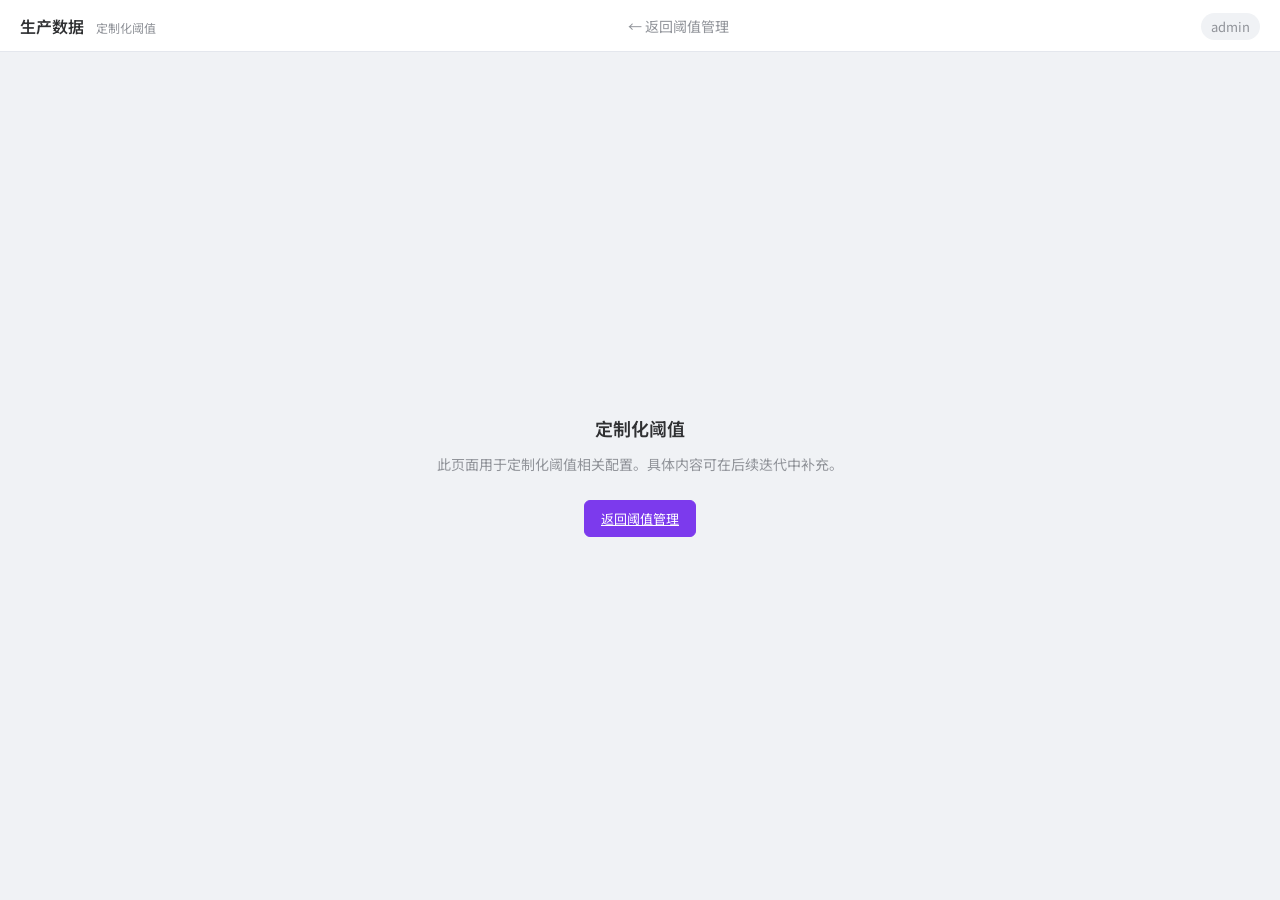
==== custom-threshold.html @ 95ab2747 "Add threshold management static site" ====
<!DOCTYPE html>
<html lang="zh-CN">
<head>
  <meta charset="UTF-8" />
  <meta name="viewport" content="width=device-width, initial-scale=1.0" />
  <title>生产数据 - 定制化阈值</title>
  <link rel="preconnect" href="https://fonts.googleapis.com" />
  <link rel="preconnect" href="https://fonts.gstatic.com" crossorigin />
  <link href="https://fonts.googleapis.com/css2?family=Noto+Sans+SC:wght@400;500;600&display=swap" rel="stylesheet" />
  <link rel="stylesheet" href="styles.css" />
  <style>
    a.main-tab {
      text-decoration: none;
      color: var(--text-secondary);
    }
    a.main-tab:hover {
      color: var(--text);
      background: #f5f7fa;
    }
    .custom-page {
      flex: 1;
      display: flex;
      flex-direction: column;
      align-items: center;
      justify-content: center;
      padding: 40px 20px;
      text-align: center;
    }
    .custom-page h1 {
      margin: 0 0 12px;
      font-size: 18px;
      font-weight: 600;
    }
    .custom-page p {
      margin: 0 0 24px;
      color: var(--text-secondary);
      font-size: 14px;
      max-width: 420px;
      line-height: 1.6;
    }
  </style>
</head>
<body>
  <div class="app">
    <header class="top-header">
      <div class="brand">
        <span class="brand-title">生产数据</span>
        <span class="brand-meta">定制化阈值</span>
      </div>
      <nav class="main-tabs">
        <a href="index.html" class="main-tab">← 返回阈值管理</a>
      </nav>
      <div class="header-right">
        <span class="user-pill">admin</span>
      </div>
    </header>

    <main class="custom-page">
      <h1>定制化阈值</h1>
      <p>此页面用于定制化阈值相关配置。具体内容可在后续迭代中补充。</p>
      <a href="index.html" class="btn btn-primary">返回阈值管理</a>
    </main>
  </div>
</body>
</html>
---- styles.css ----
/* 阈值管理 - 生产数据风格 */
:root {
  --bg-page: #f0f2f5;
  --bg-card: #ffffff;
  --border: #e4e7ed;
  --text: #303133;
  --text-secondary: #909399;
  --primary: #7c3aed;
  --primary-hover: #6d28d9;
  --primary-soft: #ede9fe;
  --success: #67c23a;
  --danger: #f56c6c;
  --radius: 6px;
  --shadow: 0 1px 3px rgba(0, 0, 0, 0.06);
  font-size: 14px;
}

*,
*::before,
*::after {
  box-sizing: border-box;
}

body {
  margin: 0;
  font-family: "Noto Sans SC", "Microsoft YaHei", system-ui, sans-serif;
  background: var(--bg-page);
  color: var(--text);
  min-height: 100vh;
}

.app {
  min-height: 100vh;
  display: flex;
  flex-direction: column;
}

/* Header */
.top-header {
  display: flex;
  align-items: center;
  justify-content: space-between;
  padding: 0 20px;
  height: 52px;
  background: var(--bg-card);
  border-bottom: 1px solid var(--border);
}

.brand {
  display: flex;
  align-items: baseline;
  gap: 12px;
}

.brand-title {
  font-weight: 600;
  font-size: 16px;
}

.brand-meta {
  font-size: 12px;
  color: var(--text-secondary);
}

.main-tabs {
  display: flex;
  gap: 4px;
}

.main-tab {
  padding: 8px 16px;
  border: none;
  background: transparent;
  color: var(--text-secondary);
  font-family: inherit;
  font-size: 14px;
  cursor: pointer;
  border-radius: var(--radius);
}

.main-tab:hover {
  color: var(--text);
  background: var(--bg-page);
}

.main-tab.is-active {
  color: var(--primary);
  font-weight: 600;
  background: var(--primary-soft);
}

.user-pill {
  font-size: 13px;
  color: var(--text-secondary);
  padding: 4px 10px;
  background: var(--bg-page);
  border-radius: 999px;
}

/* Version bar */
.version-bar {
  display: flex;
  align-items: center;
  justify-content: space-between;
  flex-wrap: wrap;
  gap: 12px;
  padding: 10px 20px;
  background: var(--bg-card);
  border-bottom: 1px solid var(--border);
}

.version-text {
  font-size: 13px;
  color: var(--text-secondary);
}

.version-text strong {
  color: var(--text);
  font-weight: 500;
}

.version-actions {
  display: flex;
  flex-wrap: wrap;
  gap: 8px;
  align-items: center;
}

/* Layout */
.layout {
  flex: 1;
  display: grid;
  grid-template-columns: 240px 1fr;
  min-height: 0;
}

/* Sidebar */
.sidebar {
  background: var(--bg-card);
  border-right: 1px solid var(--border);
  display: flex;
  flex-direction: column;
  min-height: calc(100vh - 120px);
}

.search-wrap {
  padding: 12px;
  border-bottom: 1px solid var(--border);
}

.search-input {
  width: 100%;
  padding: 8px 10px;
  border: 1px solid var(--border);
  border-radius: var(--radius);
  font-family: inherit;
  font-size: 13px;
  outline: none;
}

.search-input:focus {
  border-color: var(--primary);
  box-shadow: 0 0 0 2px var(--primary-soft);
}

.feature-list {
  list-style: none;
  margin: 0;
  padding: 8px;
  overflow-y: auto;
}

.feature-item {
  display: flex;
  align-items: center;
  gap: 8px;
  padding: 10px 12px;
  border-radius: var(--radius);
  cursor: pointer;
  font-size: 13px;
  color: var(--text);
  border: 1px solid transparent;
}

.feature-item:hover {
  background: #fafafa;
}

.feature-item.is-active {
  background: var(--primary-soft);
  color: var(--primary);
  font-weight: 500;
  border-color: #ddd6fe;
}

.feature-icon {
  flex-shrink: 0;
  width: 18px;
  height: 18px;
  display: inline-flex;
  align-items: center;
  justify-content: center;
  font-size: 12px;
  border-radius: 4px;
}

.feature-icon.neg {
  color: var(--danger);
  background: #fef0f0;
}

.feature-icon.ok {
  color: var(--success);
  background: #f0f9eb;
}

/* Workspace */
.workspace {
  padding: 16px 20px 24px;
  overflow: auto;
  display: flex;
  flex-direction: column;
  gap: 12px;
}

.toolbar {
  display: flex;
  align-items: center;
  justify-content: space-between;
  flex-wrap: wrap;
  gap: 12px;
}

.toolbar-left {
  display: flex;
  flex-wrap: wrap;
  align-items: center;
  gap: 10px;
}

.select {
  padding: 6px 10px;
  border: 1px solid var(--border);
  border-radius: var(--radius);
  font-family: inherit;
  font-size: 13px;
  background: var(--bg-card);
  color: var(--text);
  min-width: 140px;
}

.select:focus {
  outline: none;
  border-color: var(--primary);
}

.toggle {
  display: inline-flex;
  align-items: center;
  gap: 8px;
  font-size: 13px;
  color: var(--text-secondary);
  cursor: pointer;
  user-select: none;
}

.toggle input {
  position: absolute;
  opacity: 0;
  width: 0;
  height: 0;
}

.toggle-slider {
  width: 36px;
  height: 20px;
  background: #dcdfe6;
  border-radius: 10px;
  position: relative;
  transition: background 0.2s;
}

.toggle-slider::after {
  content: "";
  position: absolute;
  width: 16px;
  height: 16px;
  background: #fff;
  border-radius: 50%;
  top: 2px;
  left: 2px;
  transition: transform 0.2s;
  box-shadow: var(--shadow);
}

.toggle input:checked + .toggle-slider {
  background: var(--primary);
}

.toggle input:checked + .toggle-slider::after {
  transform: translateX(16px);
}

/* Buttons */
.btn {
  font-family: inherit;
  font-size: 13px;
  padding: 8px 16px;
  border-radius: var(--radius);
  border: 1px solid transparent;
  cursor: pointer;
  display: inline-flex;
  align-items: center;
  justify-content: center;
  gap: 6px;
  transition: background 0.15s, border-color 0.15s, color 0.15s;
}

.btn-sm {
  padding: 6px 12px;
  font-size: 12px;
}

.btn-primary {
  background: var(--primary);
  color: #fff;
  border-color: var(--primary);
}

.btn-primary:hover {
  background: var(--primary-hover);
  border-color: var(--primary-hover);
}

.btn-ghost {
  background: var(--bg-card);
  color: var(--text);
  border-color: var(--border);
}

.btn-ghost:hover {
  border-color: var(--primary);
  color: var(--primary);
}

.btn-outline {
  background: transparent;
  color: var(--primary);
  border-color: #c4b5fd;
}

.btn-outline:hover {
  background: var(--primary-soft);
}

.icon-btn {
  width: 32px;
  height: 32px;
  padding: 0;
  border: none;
  background: transparent;
  border-radius: var(--radius);
  cursor: pointer;
  color: var(--text-secondary);
  font-size: 16px;
  line-height: 1;
}

.icon-btn:hover {
  background: var(--bg-page);
  color: var(--primary);
}

.icon-btn.danger:hover {
  color: var(--danger);
  background: #fef0f0;
}

/* Table */
.table-wrap {
  background: var(--bg-card);
  border-radius: var(--radius);
  border: 1px solid var(--border);
  box-shadow: var(--shadow);
  overflow: auto;
  max-width: 100%;
}

.threshold-table {
  width: 100%;
  border-collapse: collapse;
  font-size: 13px;
  min-width: 1100px;
}

.threshold-table th,
.threshold-table td {
  padding: 10px 8px;
  border-bottom: 1px solid var(--border);
  text-align: left;
  vertical-align: middle;
}

.threshold-table th {
  background: #fafafa;
  font-weight: 600;
  color: var(--text-secondary);
  white-space: nowrap;
}

.threshold-table tbody tr:hover {
  background: #fafafa;
}

.col-idx {
  width: 44px;
  text-align: center;
}

.col-actions {
  width: 140px;
  text-align: center;
}

.idx-cell {
  text-align: center;
  color: var(--text-secondary);
}

.cell-inner {
  display: flex;
  flex-wrap: wrap;
  align-items: center;
  gap: 6px;
}

.target-wrap {
  min-height: 32px;
  display: flex;
  align-items: center;
}

.target-name {
  display: inline-flex;
  align-items: center;
  gap: 6px;
}

.target-badge {
  font-size: 11px;
  line-height: 1;
  padding: 2px 6px;
  border-radius: 10px;
  background: #ecf5ff;
  color: #409eff;
  border: 1px solid #d9ecff;
}

.text-btn {
  border: 0;
  background: transparent;
  color: var(--primary);
  padding: 0;
  cursor: pointer;
  font-size: 13px;
}

.text-btn:hover {
  text-decoration: underline;
}

.text-btn.danger {
  color: var(--danger);
}

.cond-group {
  display: flex;
  flex-wrap: wrap;
  align-items: center;
  gap: 6px;
  min-height: 36px;
}

.cond-group.is-disabled {
  opacity: 0.45;
  pointer-events: none;
}

.cond-select,
.cond-input {
  padding: 5px 8px;
  border: 1px solid var(--border);
  border-radius: 4px;
  font-family: inherit;
  font-size: 12px;
  background: var(--bg-card);
}

.cond-select {
  max-width: 110px;
}

.cond-input {
  width: 72px;
}

.cond-input--narrow {
  width: 60px;
}

.cond-between {
  display: inline-flex;
  align-items: center;
  gap: 4px;
}

.cond-val-inline {
  display: inline-flex;
  flex-wrap: wrap;
  align-items: center;
  gap: 2px 6px;
}

.cond-mm-hint {
  font-size: 11px;
  color: var(--text-secondary);
  white-space: nowrap;
  max-width: 140px;
  overflow: hidden;
  text-overflow: ellipsis;
}

.cond-sep {
  color: var(--text-secondary);
  font-size: 12px;
}

.status-enabled {
  color: var(--success);
  font-weight: 500;
}

.status-disabled {
  color: var(--text-secondary);
}

.img-placeholder {
  width: 36px;
  height: 28px;
  border: 1px dashed var(--border);
  border-radius: 4px;
  display: inline-flex;
  align-items: center;
  justify-content: center;
  color: var(--text-secondary);
  font-size: 11px;
  background: #fafafa;
}

.table-footer {
  padding-top: 4px;
}

/* Toast */
.toast {
  position: fixed;
  bottom: 24px;
  left: 50%;
  transform: translateX(-50%) translateY(80px);
  padding: 10px 20px;
  background: rgba(48, 49, 51, 0.92);
  color: #fff;
  border-radius: var(--radius);
  font-size: 13px;
  opacity: 0;
  pointer-events: none;
  transition: transform 0.25s, opacity 0.25s;
  z-index: 1000;
}

.toast.is-visible {
  opacity: 1;
  transform: translateX(-50%) translateY(0);
}

/* 导入/导出 选择弹层 */
.modal-backdrop {
  position: fixed;
  inset: 0;
  z-index: 1100;
  display: none;
  align-items: center;
  justify-content: center;
  padding: 20px;
  background: rgba(0, 0, 0, 0.45);
}

.modal-backdrop.is-open {
  display: flex;
}

.modal-dialog {
  width: 100%;
  max-width: 400px;
  background: var(--bg-card);
  border-radius: var(--radius);
  box-shadow: 0 8px 32px rgba(0, 0, 0, 0.12);
  padding: 22px 24px 20px;
  border: 1px solid var(--border);
}

.modal-title {
  margin: 0 0 8px;
  font-size: 17px;
  font-weight: 600;
}

.modal-desc {
  margin: 0 0 20px;
  font-size: 13px;
  color: var(--text-secondary);
  line-height: 1.5;
}

.modal-actions {
  display: flex;
  flex-wrap: wrap;
  gap: 10px;
  justify-content: flex-end;
}

@media (max-width: 960px) {
  .layout {
    grid-template-columns: 1fr;
  }

  .sidebar {
    min-height: auto;
    border-right: none;
    border-bottom: 1px solid var(--border);
  }
}
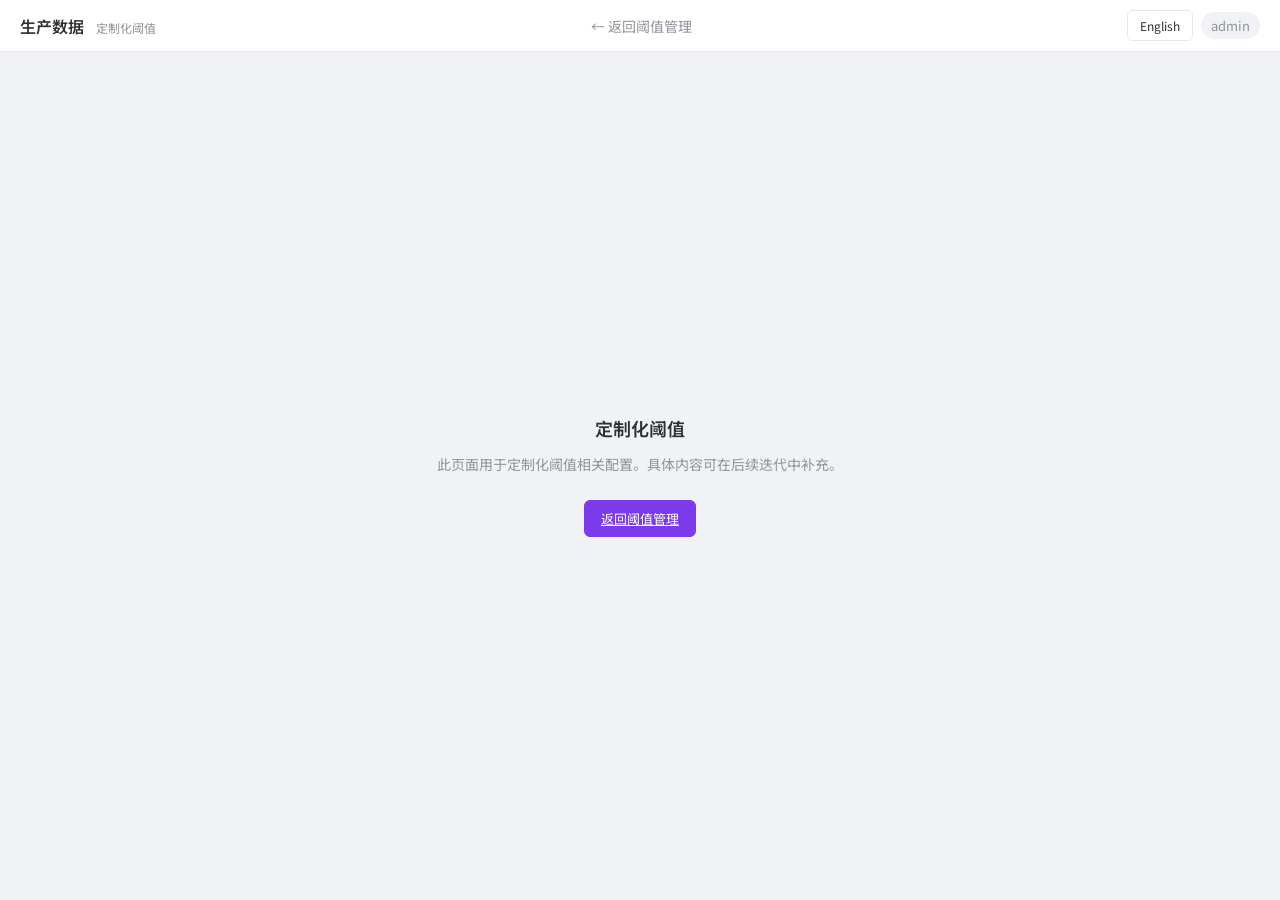
==== commit d84f7628: "添加全局中英文转换功能" ====
--- a/custom-threshold.html
+++ b/custom-threshold.html
@@ -40,26 +40,37 @@
     }
   </style>
 </head>
-<body>
+<body data-subpage="custom" data-i18n-doc="docTitleCustom">
   <div class="app">
     <header class="top-header">
       <div class="brand">
-        <span class="brand-title">生产数据</span>
-        <span class="brand-meta">定制化阈值</span>
+        <span class="brand-title" data-i18n="sub_sp_brand">生产数据</span>
+        <span class="brand-meta" data-i18n="sub_custom_meta">定制化阈值</span>
       </div>
       <nav class="main-tabs">
-        <a href="index.html" class="main-tab">← 返回阈值管理</a>
+        <a href="index.html" class="main-tab" data-i18n="btnBackTmpl" id="sp-back">← 返回阈值管理</a>
       </nav>
       <div class="header-right">
-        <span class="user-pill">admin</span>
+        <button type="button" class="btn btn-ghost btn-sm" id="btn-lang" title="English">English</button>
+        <span class="user-pill" data-i18n="userPill">admin</span>
       </div>
     </header>
 
     <main class="custom-page">
-      <h1>定制化阈值</h1>
-      <p>此页面用于定制化阈值相关配置。具体内容可在后续迭代中补充。</p>
-      <a href="index.html" class="btn btn-primary">返回阈值管理</a>
+      <h1 data-i18n="sub_custom_h1" id="sp-h1">定制化阈值</h1>
+      <p data-i18n="sub_custom_lead" id="sp-lead">此页面用于定制化阈值相关配置。具体内容可在后续迭代中补充。</p>
+      <a href="index.html" class="btn btn-primary" data-i18n="sub_custom_btn" id="sp-btn">返回阈值管理</a>
     </main>
   </div>
+  <script src="i18n.js"></script>
+  <script>
+    (function () {
+      var TI = window.ThresholdI18n;
+      if (TI) {
+        TI.wireLangButton();
+        TI.refreshAll();
+      }
+    })();
+  </script>
 </body>
 </html>
--- a/styles.css
+++ b/styles.css
@@ -89,6 +89,22 @@
   background: var(--primary-soft);
 }
 
+.header-right {
+  display: flex;
+  align-items: center;
+  gap: 8px;
+  flex-wrap: wrap;
+  justify-content: flex-end;
+}
+
+#btn-lang {
+  min-width: 4.5em;
+}
+
+body.lang-en {
+  font-family: system-ui, "Segoe UI", Roboto, "Helvetica Neue", Arial, sans-serif;
+}
+
 .user-pill {
   font-size: 13px;
   color: var(--text-secondary);
